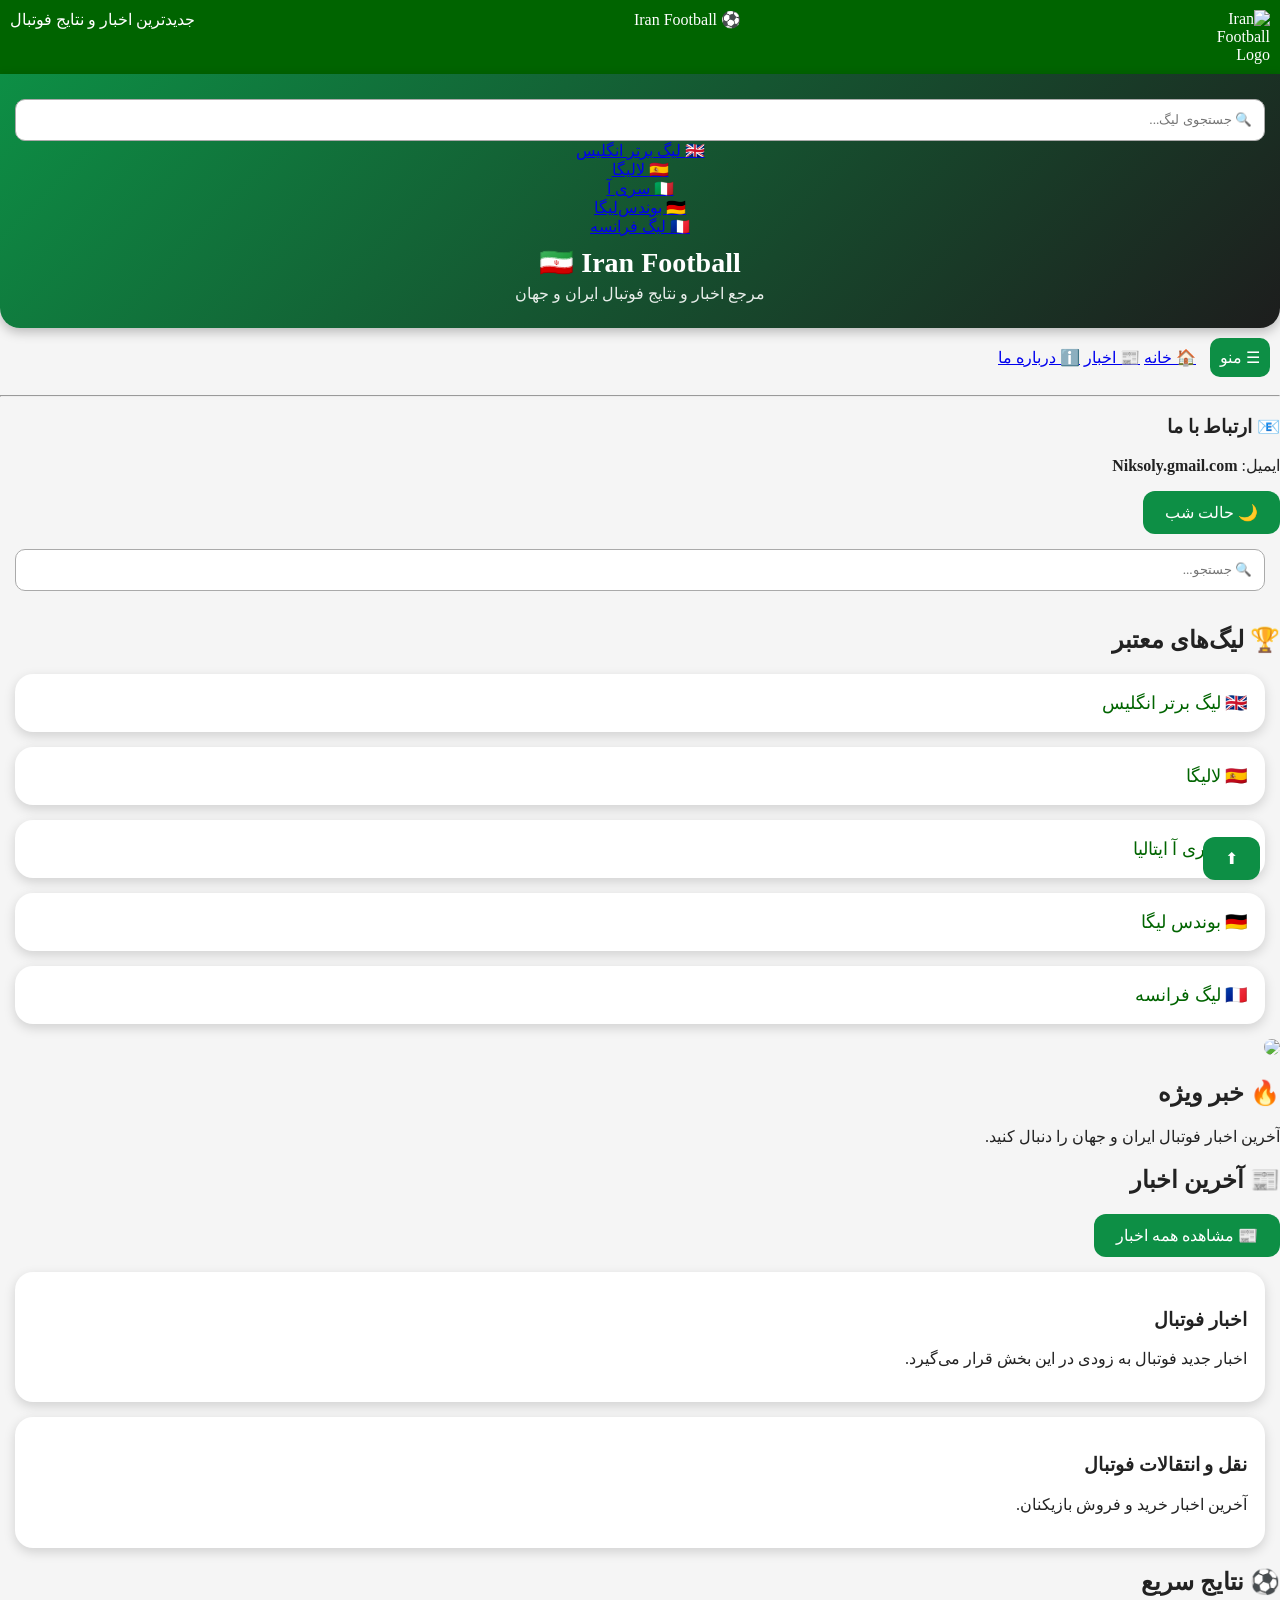
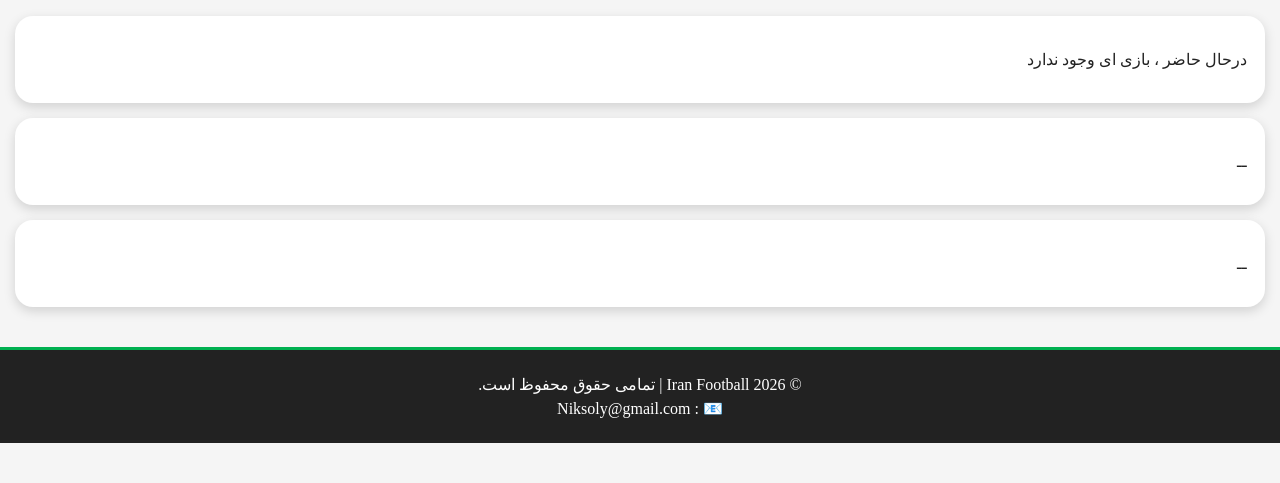
==== index.html @ ebc7180c "Add files via upload" ====
<!DOCTYPE html>
<html lang="fa" dir="rtl">

<head>

<meta charset="UTF-8">

<meta name="viewport" content="width=device-width, initial-scale=1.0">

<title>Iran Football</title>

<link rel="stylesheet" href="style.css">

</head>


<body>

<div class="top-bar">

<img src="logo.png" alt="Iran Football Logo" width="90">


<span>⚽ Iran Football</span>

<span>جدیدترین اخبار و نتایج فوتبال</span>

</div>


<header>
<input type="text" id="searchBox" placeholder="🔍 جستجوی لیگ...">
<div id="leagueList">
    <a href="league.html?id=4328" class="league-item">🇬🇧 لیگ برتر انگلیس</a><br>
    <a href="league.html?id=4335" class="league-item">🇪🇸 لالیگا</a><br>
    <a href="league.html?id=4332" class="league-item">🇮🇹 سری آ</a><br>
    <a href="league.html?id=4331" class="league-item">🇩🇪 بوندس‌لیگا</a><br>
    <a href="league.html?id=4334" class="league-item">🇫🇷 لیگ فرانسه</a>
</div>
<h1>🇮🇷 Iran Football</h1>

<p>مرجع اخبار و نتایج فوتبال ایران و جهان</p>

</header>


<button class="menu-btn" onclick="toggleMenu()">
☰ منو
</button>


<nav id="menu">

<a href="index.html">🏠 خانه</a>

<a href="news.html">📰 اخبار</a>



</nav>
<a href="index.html">🏠 خانه</a>

<a href="news.html">📰 اخبار</a>

<a href="about.html">ℹ️ درباره ما</a>

<hr>

<h3>📧 ارتباط با ما</h3>

<p>
ایمیل:
<b>Niksoly.gmail.com</b>
</p>

</nav>



<div class="theme-box">

<button onclick="toggleTheme()">
🌙 حالت شب
</button>

</div>


<div class="search-box">

<input 
type="text" 
id="searchInput" 
placeholder="🔍 جستجو..."
>

</div>



<h2>🏆 لیگ‌های معتبر</h2>


<div class="card">

<a href="league.html?id=4328">
🇬🇧 لیگ برتر انگلیس
</a>

</div>


<div class="card">

<a href="league.html?id=4335">
🇪🇸 لالیگا
</a>

</div>


<div class="card">

<a href="league.html?id=4332">
🇮🇹 سری آ ایتالیا
</a>

</div>


<div class="card">

<a href="league.html?id=4331">
🇩🇪 بوندس لیگا
</a>

</div>


<div class="card">

<a href="league.html?id=4334">
🇫🇷 لیگ فرانسه
</a>

</div>



<section class="hero">

<img src="https://images.unsplash.com/photo-1547347298-4074fc3086f0?w=1200">

<div>

<h2>🔥 خبر ویژه</h2>

<p>
آخرین اخبار فوتبال ایران و جهان را دنبال کنید.
</p>

</div>

</section>




<section>

<h2>📰 آخرین اخبار</h2>
<a href="news.html">

<button>📰 مشاهده همه اخبار</button>

</a>

<div class="card">

<h3>
اخبار فوتبال
</h3>

<p>
اخبار جدید فوتبال به زودی در این بخش قرار می‌گیرد.
</p>

</div>



<div class="card">

<h3>
نقل و انتقالات فوتبال
</h3>

<p>
آخرین اخبار خرید و فروش بازیکنان.
</p>

</div>


</section>





<section>

<h2>⚽ نتایج سریع</h2>


<div class="card">

<p>
درحال حاضر ، بازی ای وجود ندارد
</p>

</div>


<div class="card">

<p>
ــ
</p>

</div>


<div class="card">

<p>
ــ
</p>

</div>


</section>



<button id="topBtn" onclick="goTop()">
⬆
</button>



<script src="script.js"></script>

<footer class="footer">
  <p>© 2026 Iran Football | تمامی حقوق محفوظ است.</p>
  <p>📧 : Niksoly@gmail.com </p>
</footer>
</body>
<script>
let slides = document.querySelectorAll(".slide");
let current = 0;

setInterval(() => {
    slides[current].classList.remove("active");
    current = (current + 1) % slides.length;
    slides[current].classList.add("active");
}, 4000);
</script>
</html><section class="slider">
  <div class="slide active">
    <img src="https://picsum.photos/800/350?1" alt="">
    <div class="caption">
    ا
    </div>
  </div>

  <div class="slide">
    <img src="https://picsum.photos/800/350?2" alt="">
    <div class="caption">
      
    </div>
  </div>

  <div class="slide">
    <img src="https://picsum.photos/800/350?3" alt="">
    <div class="caption">
  
    </div>
  </div>
</section>
---- style.css ----
*{

box-sizing:border-box;

font-family:tahoma;

}


body{

margin:0;

background:#f5f5f5;

color:#222;

}


.top-bar{

background:#006400;

color:white;

padding:10px;

display:flex;

justify-content:space-between;

}



header{

background:#009900;

color:white;

text-align:center;

padding:20px;

}



.menu-btn{

margin:10px;

padding:10px;

border:none;

border-radius:10px;

cursor:pointer;

}



nav{

display:none;

flex-direction:column;

background:#111;

padding:10px;

}



nav a{

color:white;

text-decoration:none;

padding:10px;

}



.card{

background:white;

margin:15px;

padding:15px;

border-radius:15px;

box-shadow:0 2px 8px #aaa;

}



.card a{

text-decoration:none;

color:#006400;

font-size:18px;

}



.hero img{

width:100%;

border-radius:15px;

}



.search-box{

padding:15px;

}



input{

width:100%;

padding:12px;

border-radius:10px;

border:1px solid #aaa;

}



button{

background:#009900;

color:white;

border:none;

padding:10px 15px;

border-radius:10px;

cursor:pointer;

}



.matches-table{

width:90%;

margin:auto;

border-collapse:collapse;

background:white;

}



.matches-table td,
.matches-table th{

border:1px solid #ccc;

padding:10px;

text-align:center;

}




.dark{

background:#111;

color:white;

}



.dark .card,
.dark .matches-table{

background:#222;

color:white;

}



#topBtn{

position:fixed;

bottom:20px;

right:20px;

}.dark {
    background:#121212;
    color:white;
}

.dark .card {
    background:#222;
    color:white;
}

.dark header {
    background:#1b1b1b;
    color:white;
}

.dark button {
    background:#333;
    color:white;
}.slider{
    width:100%;
    max-width:900px;
    margin:20px auto;
    position:relative;
    overflow:hidden;
    border-radius:15px;
}

.slide{
    display:none;
}

.slide.active{
    display:block;
}

.slide img{
    width:100%;
    display:block;
}

.caption{
    position:absolute;
    bottom:0;
    width:100%;
    background:rgba(0,0,0,.6);
    color:white;
    padding:15px;
}.matches-table img{
    width:30px;
    height:30px;
    vertical-align:middle;
    margin-left:8px;
    border-radius:50%;
}.team-logo{
    width:32px;
    height:32px;
    object-fit:contain;
    vertical-align:middle;
    margin-left:8px;
}.footer{
    margin-top:40px;
    padding:20px;
    text-align:center;
    background:#222;
    color:white;
    border-top:3px solid #00b050;
}

.footer p{
    margin:5px 0;
}.card{
    background:#ffffff;
    border-radius:18px;
    padding:18px;
    margin:15px;
    box-shadow:0 4px 12px rgba(0,0,0,0.15);
    transition:0.3s;
}

.card:hover{
    transform:translateY(-4px);
    box-shadow:0 8px 18px rgba(0,0,0,0.25);
}button{
    background:#0d8f45;
    color:white;
    border:none;
    padding:12px 22px;
    border-radius:12px;
    font-size:16px;
    cursor:pointer;
    transition:.3s;
}

button:hover{
    background:#086b33;
    transform:scale(1.05);
}header{
    background:linear-gradient(135deg,#0d8f45,#1d1d1d);
    color:white;
    text-align:center;
    padding:25px 15px;
    border-radius:0 0 20px 20px;
    box-shadow:0 4px 12px rgba(0,0,0,.25);
}

header h1{
    margin:10px 0 5px;
    font-size:28px;
}

header p{
    margin:0;
    opacity:.9;
}

header img{
    width:90px;
    border-radius:50%;
    background:white;
    padding:8px;
    box-shadow:0 3px 10px rgba(0,0,0,.3);
}
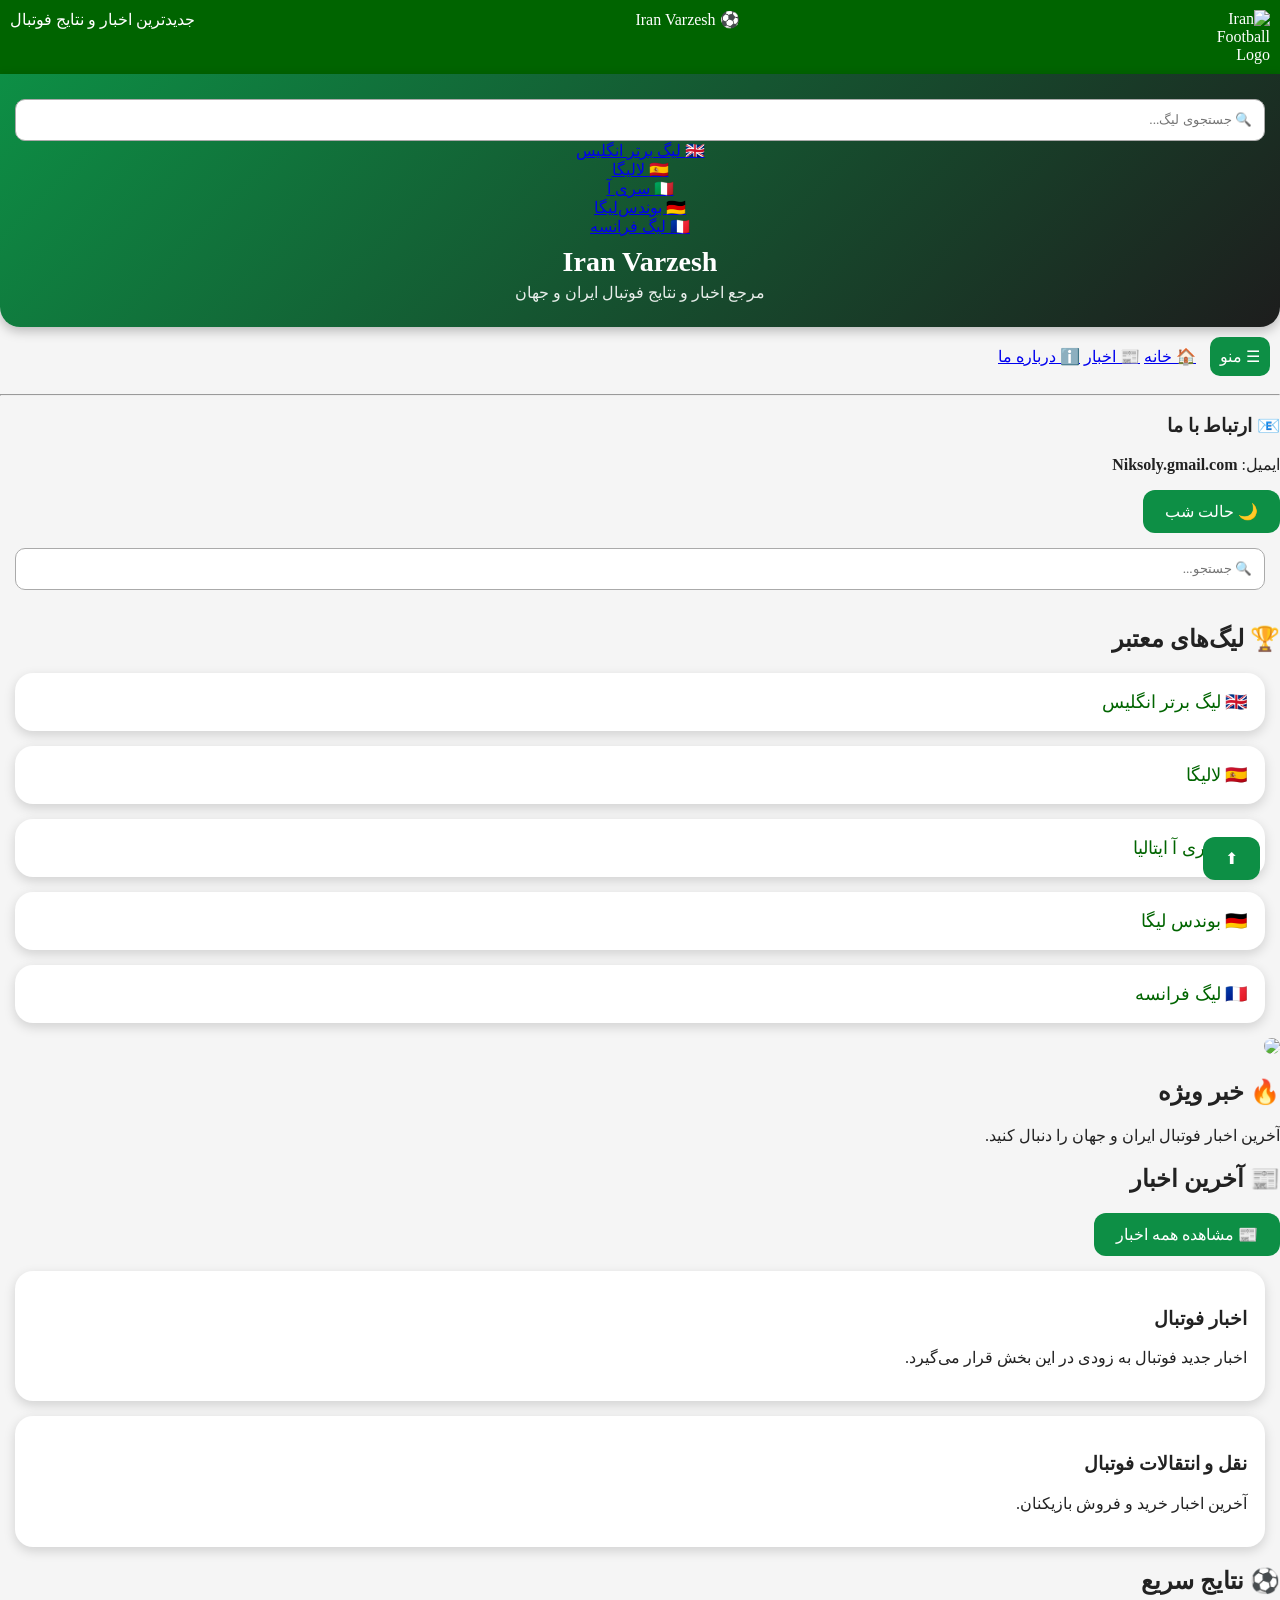
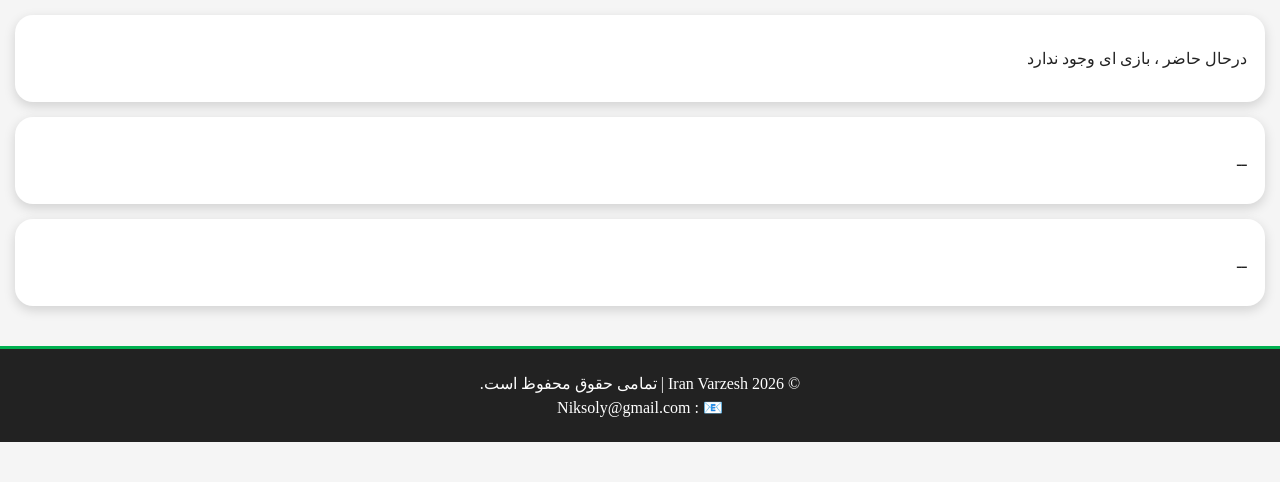
==== commit 63620a17: "Add files via upload" ====
--- a/index.html
+++ b/index.html
@@ -21,7 +21,7 @@
 <img src="logo.png" alt="Iran Football Logo" width="90">
 
 
-<span>⚽ Iran Football</span>
+<span>⚽ Iran Varzesh</span>
 
 <span>جدیدترین اخبار و نتایج فوتبال</span>
 
@@ -37,7 +37,7 @@
     <a href="league.html?id=4331" class="league-item">🇩🇪 بوندس‌لیگا</a><br>
     <a href="league.html?id=4334" class="league-item">🇫🇷 لیگ فرانسه</a>
 </div>
-<h1>🇮🇷 Iran Football</h1>
+<h1> Iran Varzesh </h1>
 
 <p>مرجع اخبار و نتایج فوتبال ایران و جهان</p>
 
@@ -253,7 +253,7 @@
 <script src="script.js"></script>
 
 <footer class="footer">
-  <p>© 2026 Iran Football | تمامی حقوق محفوظ است.</p>
+  <p>© 2026 Iran Varzesh | تمامی حقوق محفوظ است.</p>
   <p>📧 : Niksoly@gmail.com </p>
 </footer>
 </body>
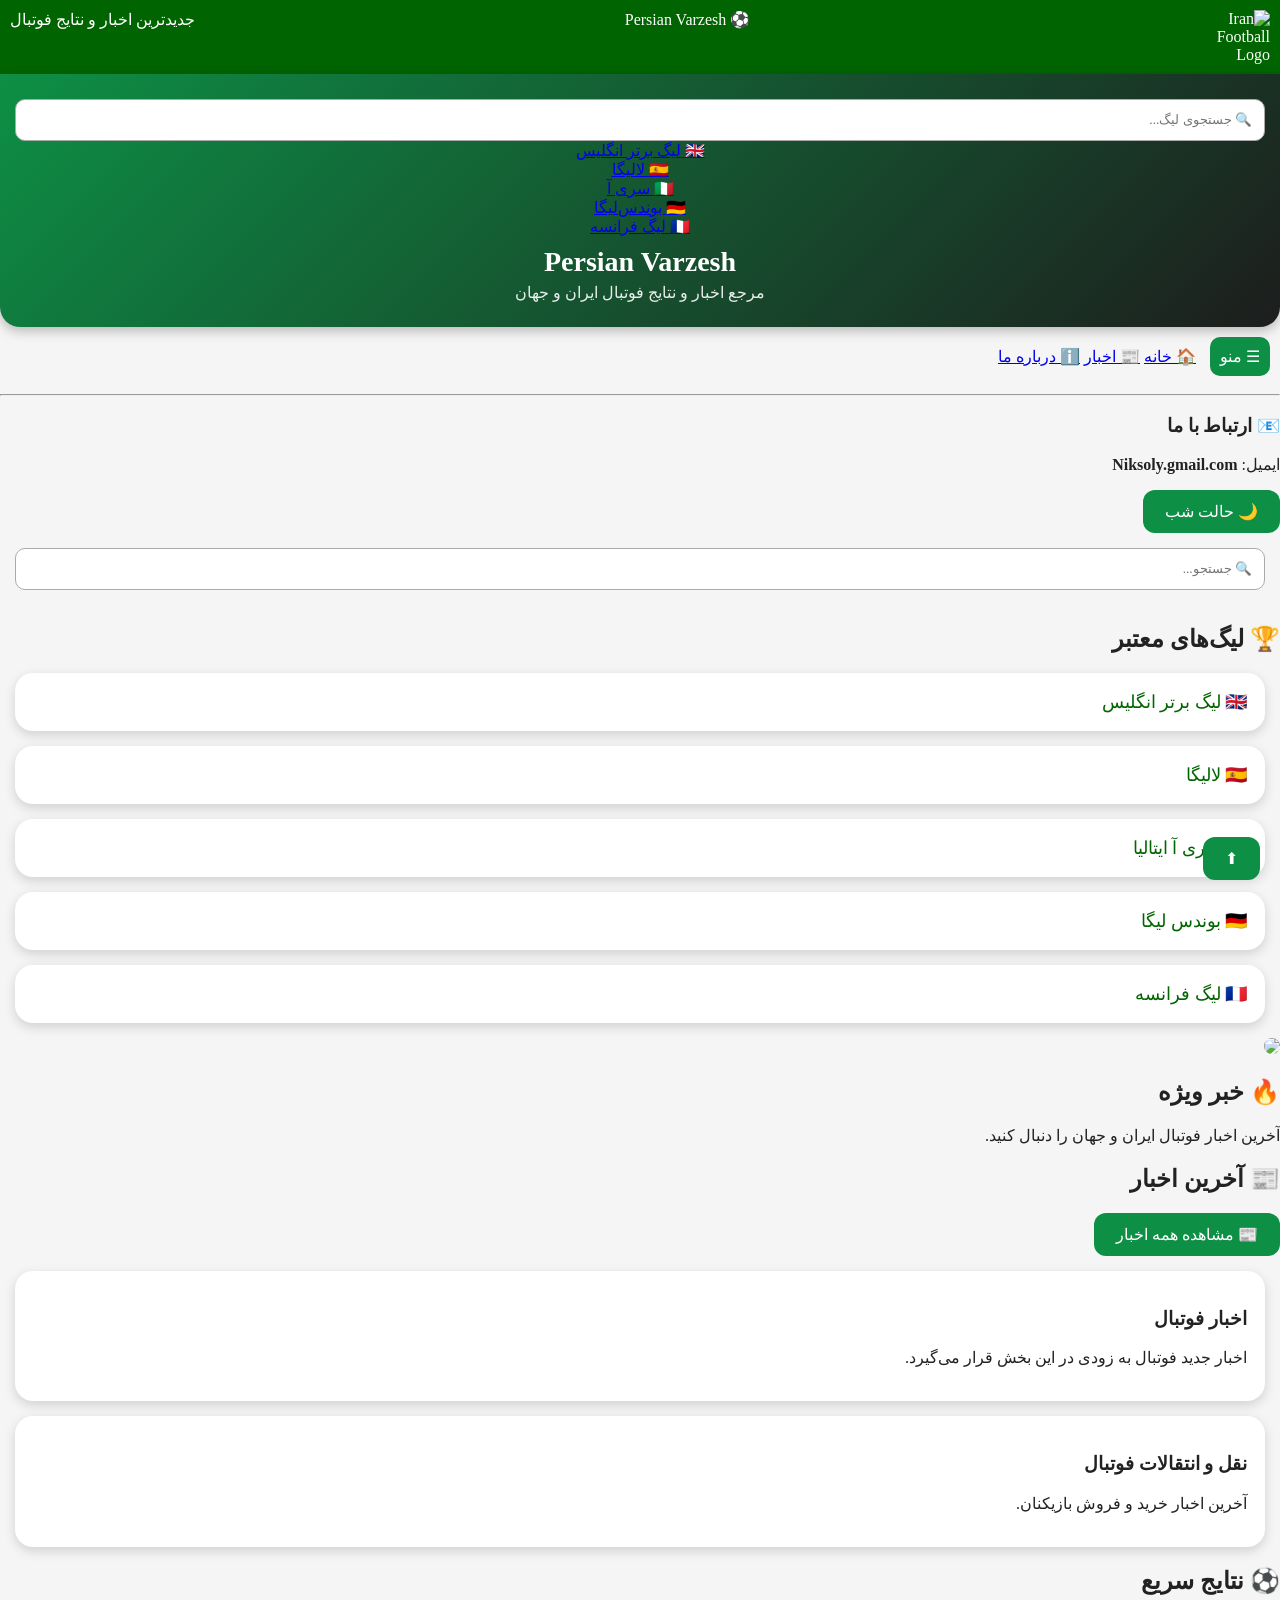
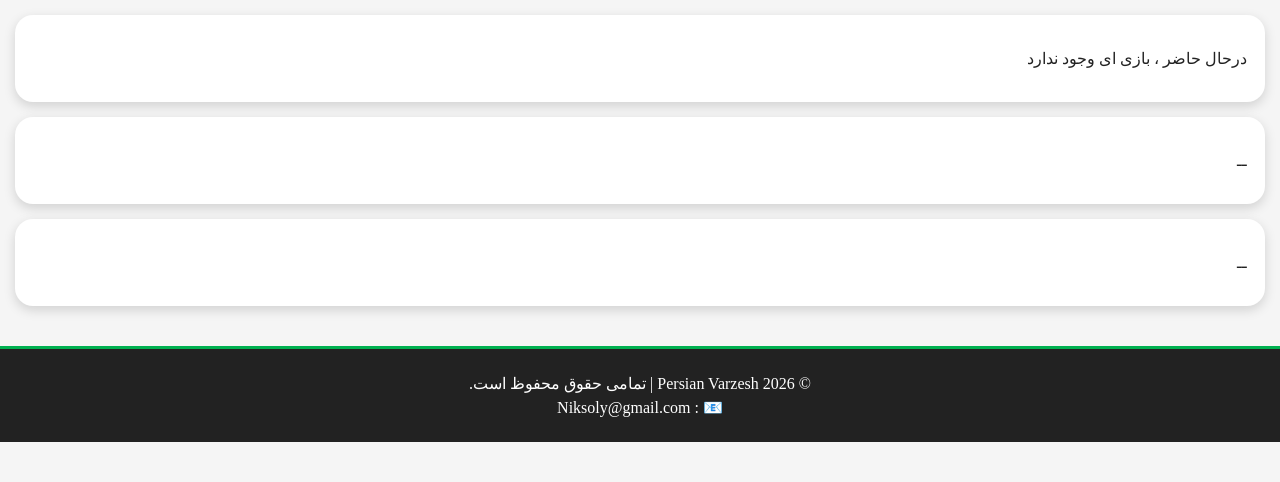
==== commit 768fc531: "Add files via upload" ====
--- a/index.html
+++ b/index.html
@@ -7,7 +7,7 @@
 
 <meta name="viewport" content="width=device-width, initial-scale=1.0">
 
-<title>Iran Football</title>
+<title>Persian Football</title>
 
 <link rel="stylesheet" href="style.css">
 
@@ -21,7 +21,7 @@
 <img src="logo.png" alt="Iran Football Logo" width="90">
 
 
-<span>⚽ Iran Varzesh</span>
+<span>⚽ Persian Varzesh</span>
 
 <span>جدیدترین اخبار و نتایج فوتبال</span>
 
@@ -37,7 +37,7 @@
     <a href="league.html?id=4331" class="league-item">🇩🇪 بوندس‌لیگا</a><br>
     <a href="league.html?id=4334" class="league-item">🇫🇷 لیگ فرانسه</a>
 </div>
-<h1> Iran Varzesh </h1>
+<h1> Persian Varzesh </h1>
 
 <p>مرجع اخبار و نتایج فوتبال ایران و جهان</p>
 
@@ -253,7 +253,7 @@
 <script src="script.js"></script>
 
 <footer class="footer">
-  <p>© 2026 Iran Varzesh | تمامی حقوق محفوظ است.</p>
+  <p>© 2026 Persian Varzesh | تمامی حقوق محفوظ است.</p>
   <p>📧 : Niksoly@gmail.com </p>
 </footer>
 </body>
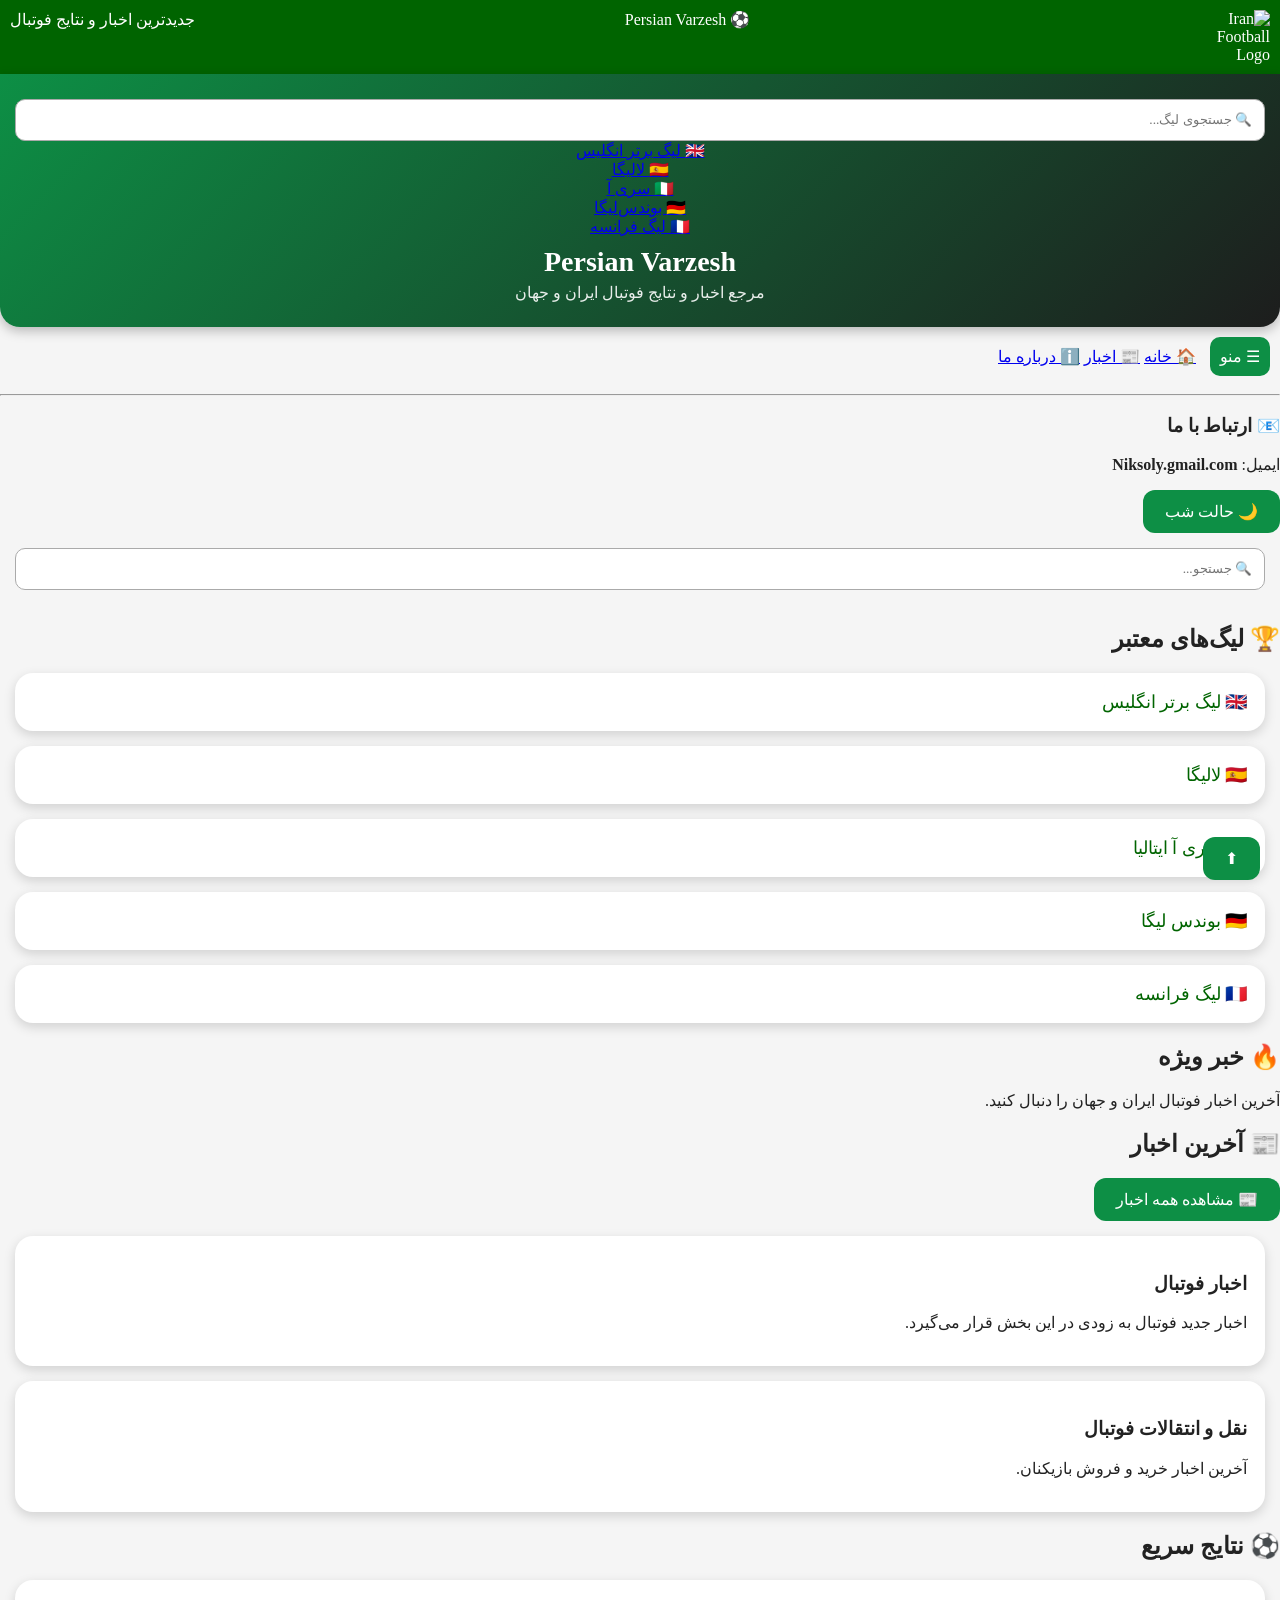
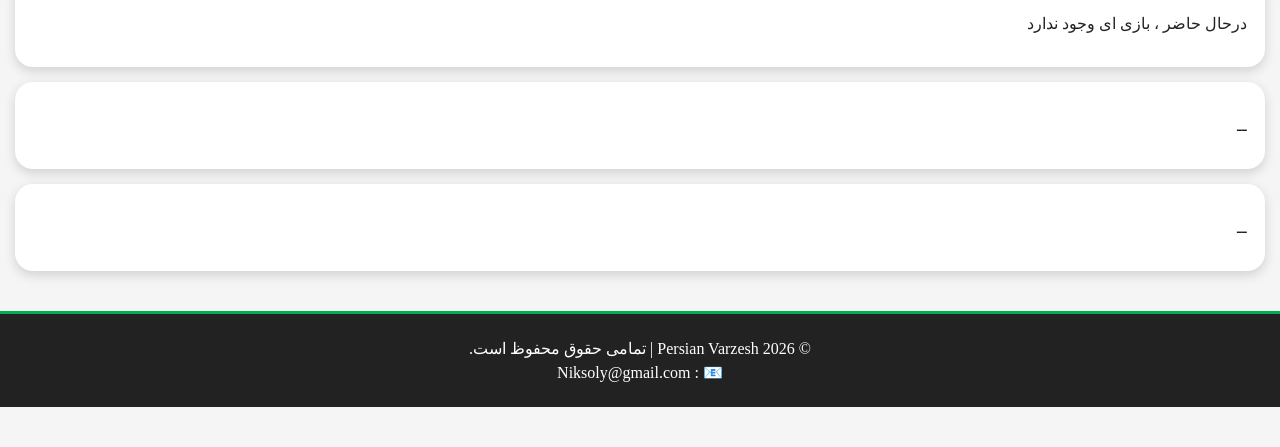
==== commit f07763d6: "Update index.html" ====
--- a/index.html
+++ b/index.html
@@ -145,11 +145,6 @@
 
 </div>
 
-
-
-<section class="hero">
-
-<img src="https://images.unsplash.com/photo-1547347298-4074fc3086f0?w=1200">
 
 <div>
 
@@ -288,4 +283,4 @@
   
     </div>
   </div>
-</section>+</section>
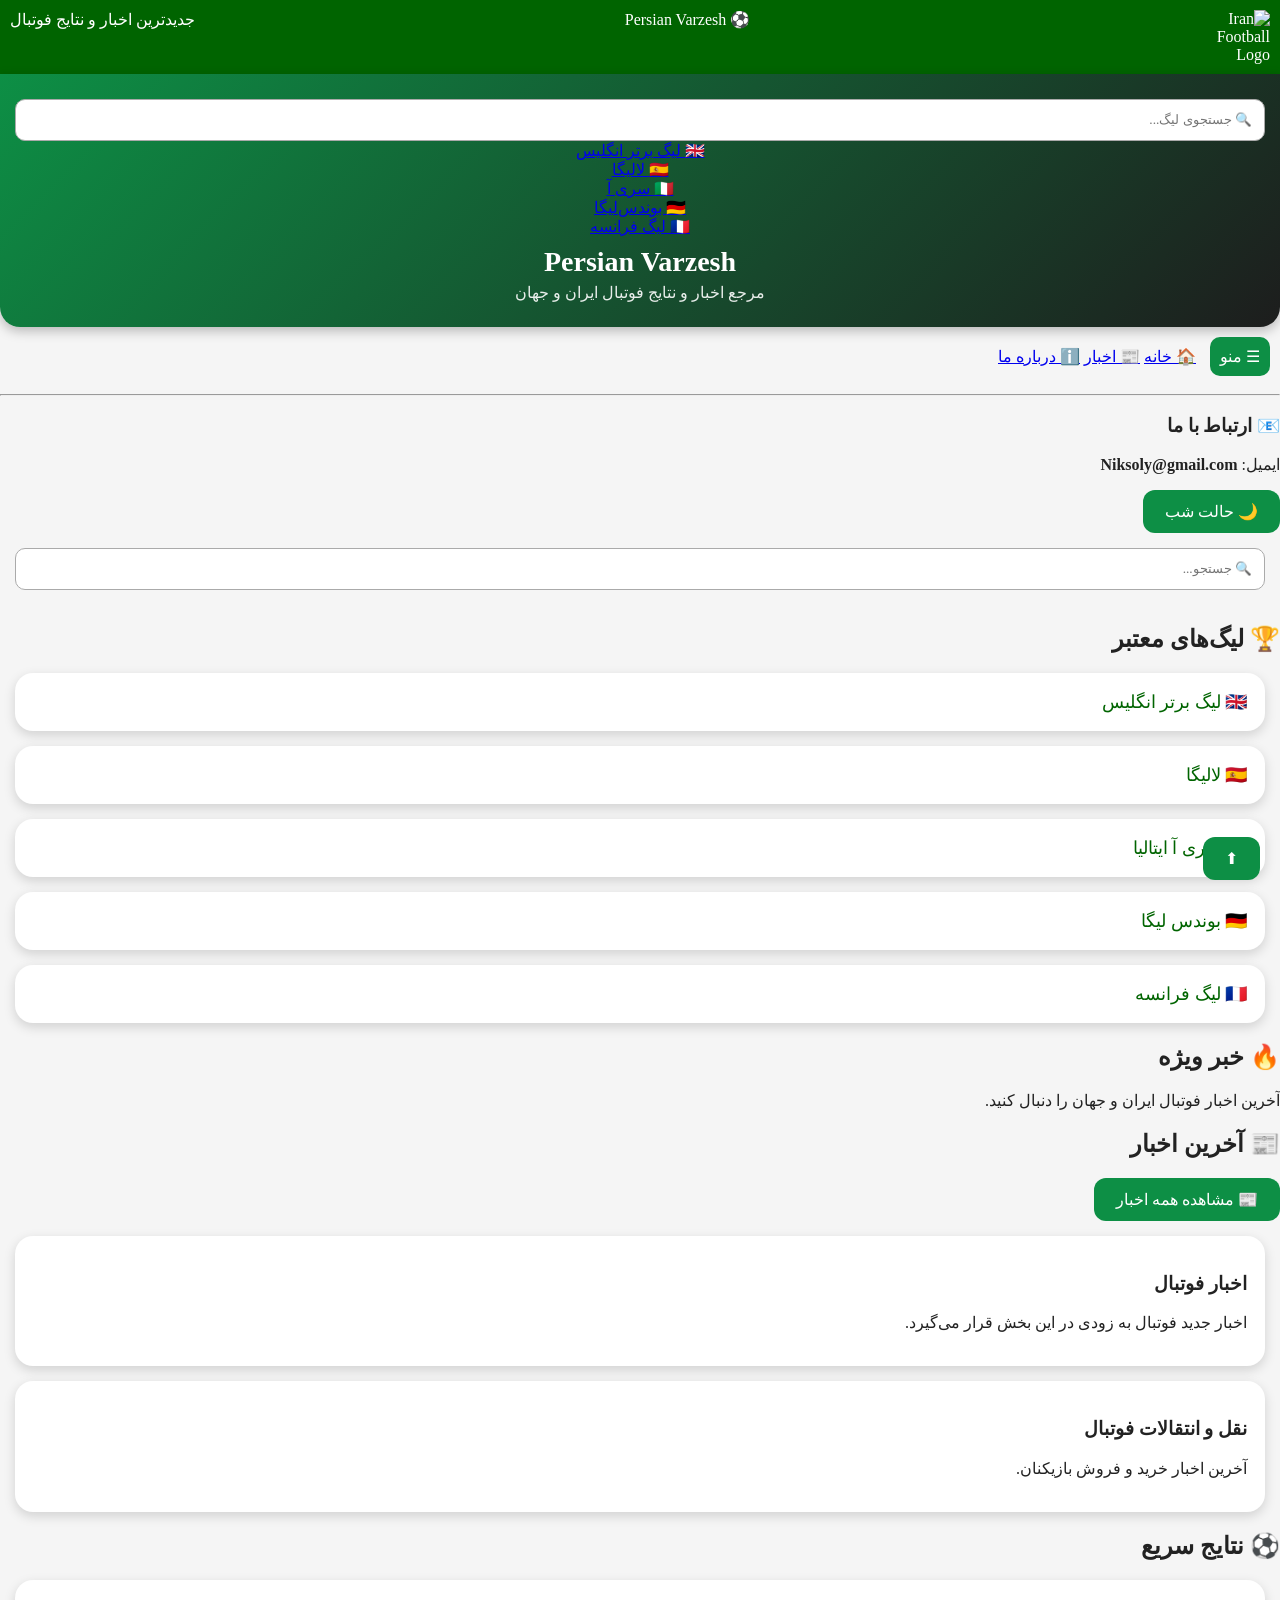
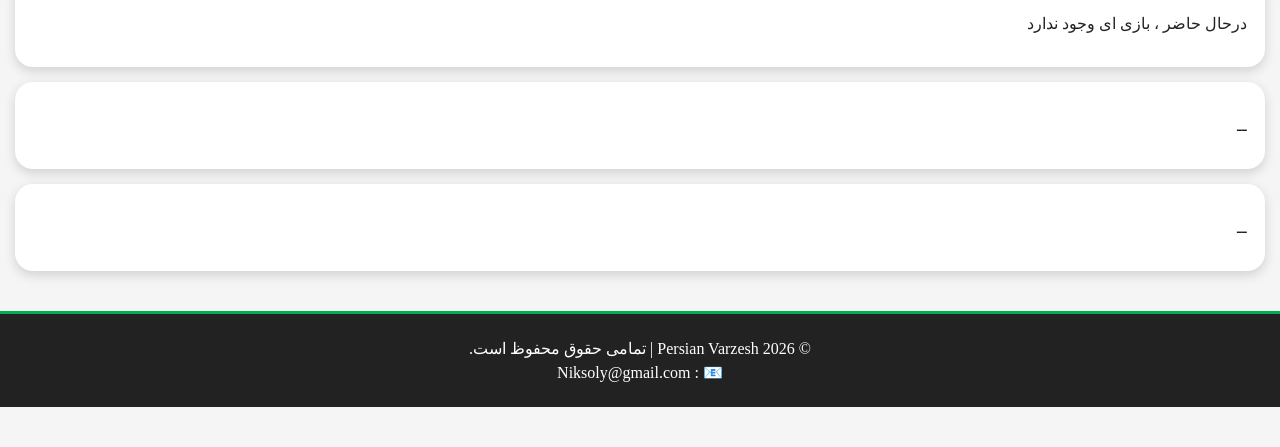
==== commit 4b73986f: "Update index.html" ====
--- a/index.html
+++ b/index.html
@@ -70,7 +70,7 @@
 
 <p>
 ایمیل:
-<b>Niksoly.gmail.com</b>
+<b>Niksoly@gmail.com</b>
 </p>
 
 </nav>
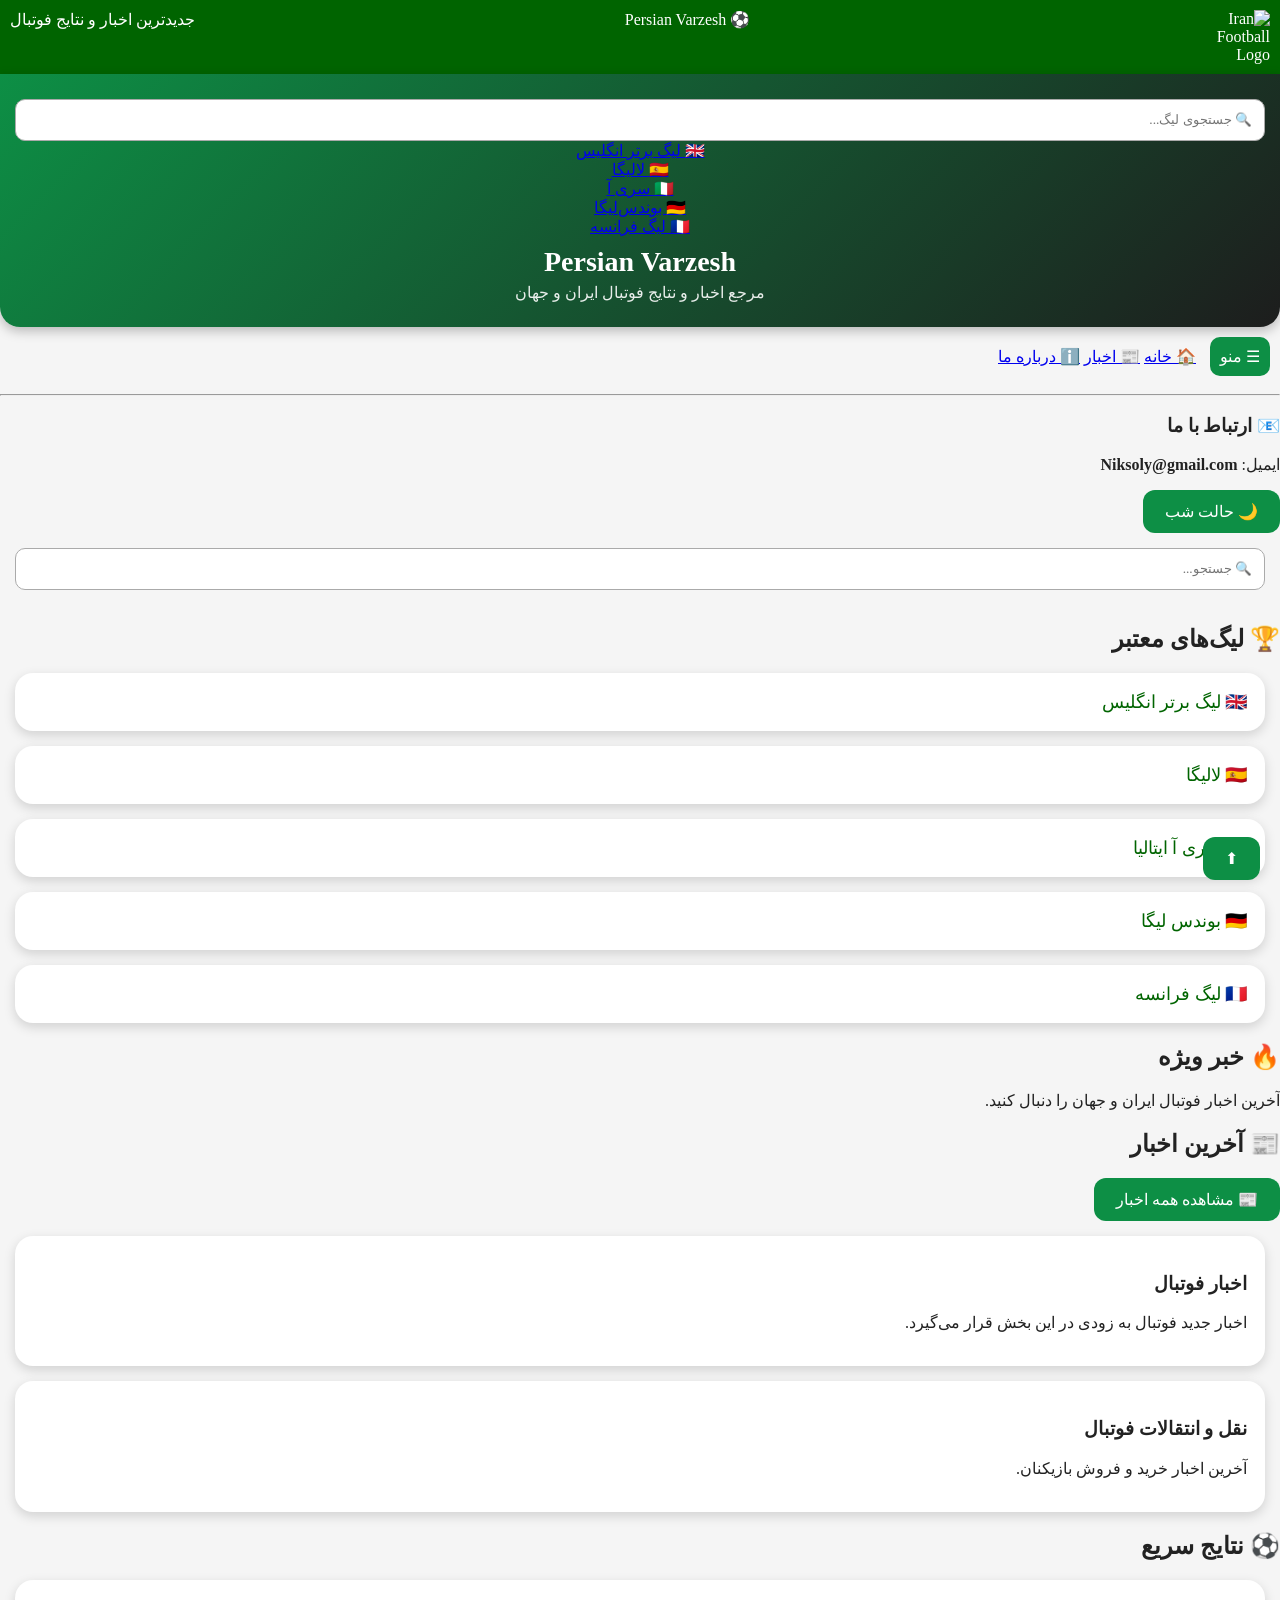
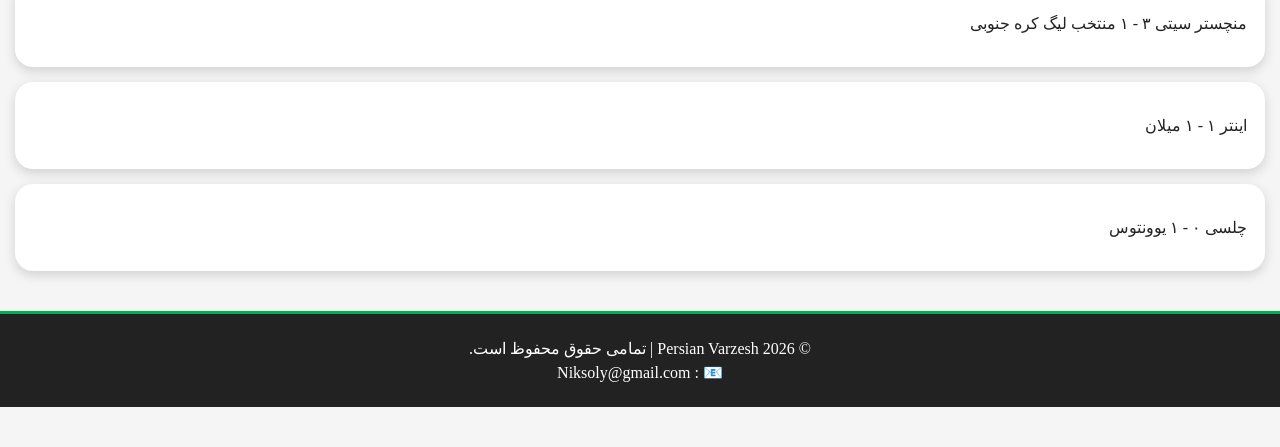
==== commit 3523859d: "Update index.html" ====
--- a/index.html
+++ b/index.html
@@ -211,25 +211,25 @@
 <div class="card">
 
 <p>
-درحال حاضر ، بازی ای وجود ندارد
-</p>
-
-</div>
-
-
-<div class="card">
-
-<p>
-ــ
-</p>
-
-</div>
-
-
-<div class="card">
-
-<p>
-ــ
+منچستر سیتی ۳ - ۱ منتخب لیگ کره جنوبی 
+</p>
+
+</div>
+
+
+<div class="card">
+
+<p>
+اینتر ۱ - ۱ میلان
+</p>
+
+</div>
+
+
+<div class="card">
+
+<p>
+چلسی ۰ - ۱ یوونتوس
 </p>
 
 </div>
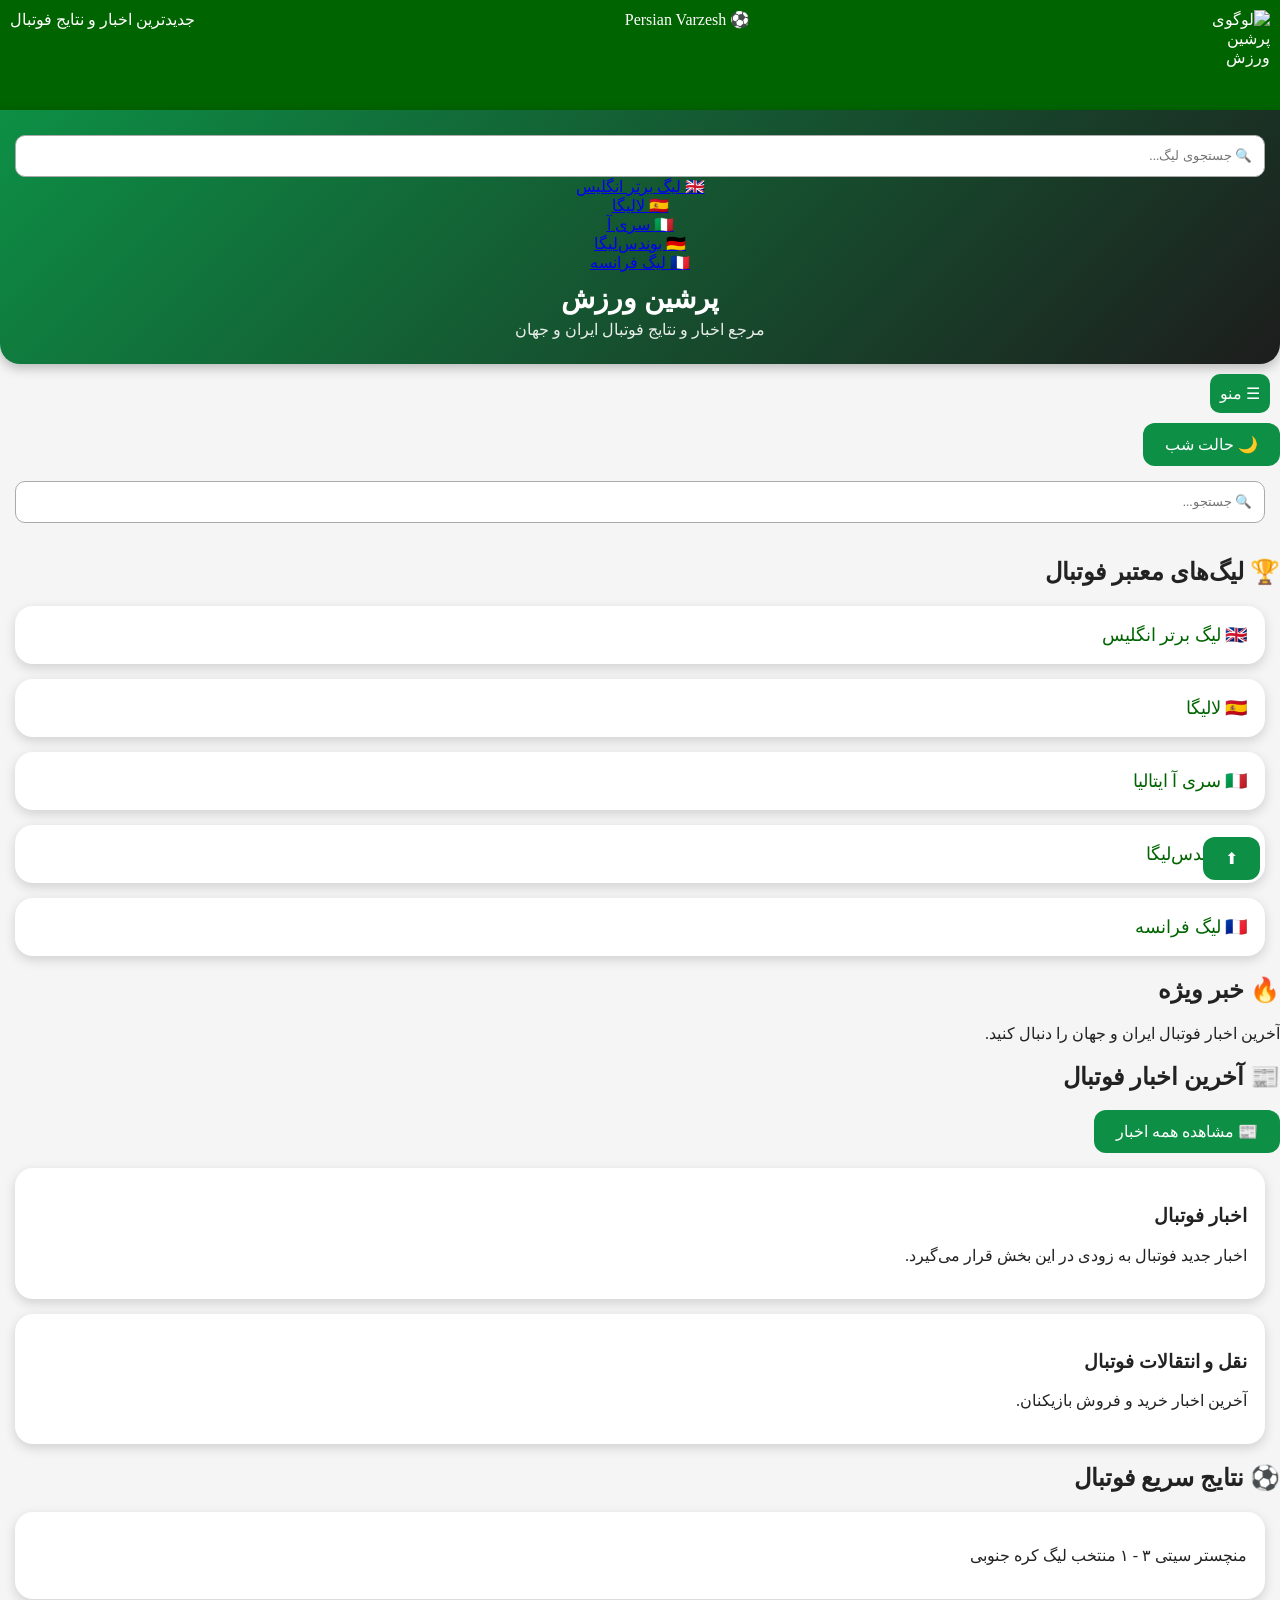
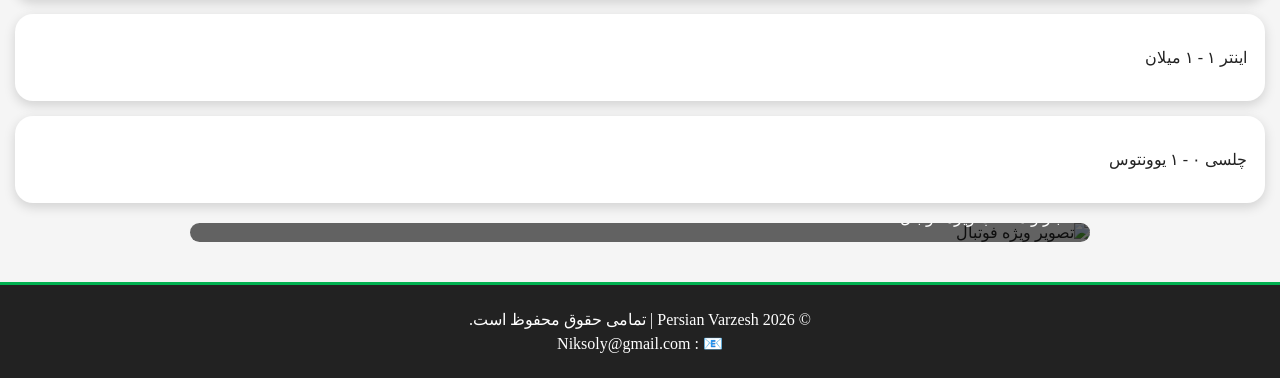
==== commit 42148ae4: "Update index.html" ====
--- a/index.html
+++ b/index.html
@@ -3,284 +3,463 @@
 
 <head>
 
-<meta charset="UTF-8">
-
-<meta name="viewport" content="width=device-width, initial-scale=1.0">
-
-<title>Persian Football</title>
-
-<link rel="stylesheet" href="style.css">
+    <meta charset="UTF-8">
+
+    <meta name="viewport" content="width=device-width, initial-scale=1.0">
+
+    <!-- SEO -->
+    <title>پرشین ورزش | اخبار و نتایج فوتبال ایران و جهان</title>
+
+    <meta
+        name="description"
+        content="پرشین ورزش؛ مرجع اخبار، نتایج و اطلاعات فوتبال ایران و جهان. آخرین اخبار فوتبال، لیگ‌های معتبر اروپا و نتایج مسابقات را دنبال کنید."
+    >
+
+    <meta
+        name="robots"
+        content="index, follow, max-image-preview:large"
+    >
+
+    <meta name="author" content="Persian Varzesh">
+
+    <link
+        rel="canonical"
+        href="https://nikanstudio.github.io/Iranvarzesh/"
+    >
+
+    <!-- Open Graph -->
+    <meta property="og:type" content="website">
+
+    <meta
+        property="og:title"
+        content="پرشین ورزش | اخبار و نتایج فوتبال ایران و جهان"
+    >
+
+    <meta
+        property="og:description"
+        content="آخرین اخبار، نتایج و اطلاعات فوتبال ایران و جهان در پرشین ورزش."
+    >
+
+    <meta
+        property="og:url"
+        content="https://nikanstudio.github.io/Iranvarzesh/"
+    >
+
+    <meta
+        property="og:site_name"
+        content="پرشین ورزش"
+    >
+
+    <meta
+        property="og:locale"
+        content="fa_IR"
+    >
+
+    <meta
+        property="og:image"
+        content="https://nikanstudio.github.io/Iranvarzesh/logo.png"
+    >
+
+    <!-- Twitter -->
+    <meta name="twitter:card" content="summary_large_image">
+
+    <meta
+        name="twitter:title"
+        content="پرشین ورزش | اخبار و نتایج فوتبال"
+    >
+
+    <meta
+        name="twitter:description"
+        content="اخبار و نتایج فوتبال ایران و جهان در پرشین ورزش."
+    >
+
+    <meta
+        name="twitter:image"
+        content="https://nikanstudio.github.io/Iranvarzesh/logo.png"
+    >
+
+    <!-- Theme -->
+    <meta name="theme-color" content="#0d8f45">
+
+    <!-- CSS -->
+    <link rel="stylesheet" href="style.css">
 
 </head>
 
 
 <body>
 
-<div class="top-bar">
-
-<img src="logo.png" alt="Iran Football Logo" width="90">
-
-
-<span>⚽ Persian Varzesh</span>
-
-<span>جدیدترین اخبار و نتایج فوتبال</span>
-
-</div>
-
-
-<header>
-<input type="text" id="searchBox" placeholder="🔍 جستجوی لیگ...">
-<div id="leagueList">
-    <a href="league.html?id=4328" class="league-item">🇬🇧 لیگ برتر انگلیس</a><br>
-    <a href="league.html?id=4335" class="league-item">🇪🇸 لالیگا</a><br>
-    <a href="league.html?id=4332" class="league-item">🇮🇹 سری آ</a><br>
-    <a href="league.html?id=4331" class="league-item">🇩🇪 بوندس‌لیگا</a><br>
-    <a href="league.html?id=4334" class="league-item">🇫🇷 لیگ فرانسه</a>
-</div>
-<h1> Persian Varzesh </h1>
-
-<p>مرجع اخبار و نتایج فوتبال ایران و جهان</p>
-
-</header>
-
-
-<button class="menu-btn" onclick="toggleMenu()">
-☰ منو
-</button>
-
-
-<nav id="menu">
-
-<a href="index.html">🏠 خانه</a>
-
-<a href="news.html">📰 اخبار</a>
-
-
-
-</nav>
-<a href="index.html">🏠 خانه</a>
-
-<a href="news.html">📰 اخبار</a>
-
-<a href="about.html">ℹ️ درباره ما</a>
-
-<hr>
-
-<h3>📧 ارتباط با ما</h3>
-
-<p>
-ایمیل:
-<b>Niksoly@gmail.com</b>
-</p>
-
-</nav>
-
-
-
-<div class="theme-box">
-
-<button onclick="toggleTheme()">
-🌙 حالت شب
-</button>
-
-</div>
-
-
-<div class="search-box">
-
-<input 
-type="text" 
-id="searchInput" 
-placeholder="🔍 جستجو..."
->
-
-</div>
-
-
-
-<h2>🏆 لیگ‌های معتبر</h2>
-
-
-<div class="card">
-
-<a href="league.html?id=4328">
-🇬🇧 لیگ برتر انگلیس
-</a>
-
-</div>
-
-
-<div class="card">
-
-<a href="league.html?id=4335">
-🇪🇸 لالیگا
-</a>
-
-</div>
-
-
-<div class="card">
-
-<a href="league.html?id=4332">
-🇮🇹 سری آ ایتالیا
-</a>
-
-</div>
-
-
-<div class="card">
-
-<a href="league.html?id=4331">
-🇩🇪 بوندس لیگا
-</a>
-
-</div>
-
-
-<div class="card">
-
-<a href="league.html?id=4334">
-🇫🇷 لیگ فرانسه
-</a>
-
-</div>
-
-
-<div>
-
-<h2>🔥 خبر ویژه</h2>
-
-<p>
-آخرین اخبار فوتبال ایران و جهان را دنبال کنید.
-</p>
-
-</div>
-
-</section>
-
-
-
-
-<section>
-
-<h2>📰 آخرین اخبار</h2>
-<a href="news.html">
-
-<button>📰 مشاهده همه اخبار</button>
-
-</a>
-
-<div class="card">
-
-<h3>
-اخبار فوتبال
-</h3>
-
-<p>
-اخبار جدید فوتبال به زودی در این بخش قرار می‌گیرد.
-</p>
-
-</div>
-
-
-
-<div class="card">
-
-<h3>
-نقل و انتقالات فوتبال
-</h3>
-
-<p>
-آخرین اخبار خرید و فروش بازیکنان.
-</p>
-
-</div>
-
-
-</section>
-
-
-
-
-
-<section>
-
-<h2>⚽ نتایج سریع</h2>
-
-
-<div class="card">
-
-<p>
-منچستر سیتی ۳ - ۱ منتخب لیگ کره جنوبی 
-</p>
-
-</div>
-
-
-<div class="card">
-
-<p>
-اینتر ۱ - ۱ میلان
-</p>
-
-</div>
-
-
-<div class="card">
-
-<p>
-چلسی ۰ - ۱ یوونتوس
-</p>
-
-</div>
-
-
-</section>
-
-
-
-<button id="topBtn" onclick="goTop()">
-⬆
-</button>
-
-
-
-<script src="script.js"></script>
-
-<footer class="footer">
-  <p>© 2026 Persian Varzesh | تمامی حقوق محفوظ است.</p>
-  <p>📧 : Niksoly@gmail.com </p>
-</footer>
+    <div class="top-bar">
+
+        <img
+            src="logo.png"
+            alt="لوگوی پرشین ورزش"
+            width="90"
+            height="90"
+        >
+
+        <span>⚽ Persian Varzesh</span>
+
+        <span>
+            جدیدترین اخبار و نتایج فوتبال
+        </span>
+
+    </div>
+
+
+    <header>
+
+        <input
+            type="text"
+            id="searchBox"
+            placeholder="🔍 جستجوی لیگ..."
+            aria-label="جستجوی لیگ"
+        >
+
+        <div id="leagueList">
+
+            <a href="league.html?id=4328" class="league-item">
+                🇬🇧 لیگ برتر انگلیس
+            </a>
+
+            <br>
+
+            <a href="league.html?id=4335" class="league-item">
+                🇪🇸 لالیگا
+            </a>
+
+            <br>
+
+            <a href="league.html?id=4332" class="league-item">
+                🇮🇹 سری آ
+            </a>
+
+            <br>
+
+            <a href="league.html?id=4331" class="league-item">
+                🇩🇪 بوندس‌لیگا
+            </a>
+
+            <br>
+
+            <a href="league.html?id=4334" class="league-item">
+                🇫🇷 لیگ فرانسه
+            </a>
+
+        </div>
+
+
+        <h1>پرشین ورزش</h1>
+
+        <p>
+            مرجع اخبار و نتایج فوتبال ایران و جهان
+        </p>
+
+    </header>
+
+
+    <button
+        class="menu-btn"
+        onclick="toggleMenu()"
+        aria-label="باز کردن منوی سایت"
+    >
+        ☰ منو
+    </button>
+
+
+    <nav id="menu" aria-label="منوی اصلی">
+
+        <a href="index.html">🏠 خانه</a>
+
+        <a href="news.html">📰 اخبار</a>
+
+        <a href="about.html">ℹ️ درباره ما</a>
+
+        <hr>
+
+        <h3>📧 ارتباط با ما</h3>
+
+        <p>
+            ایمیل:
+            <b>Niksoly@gmail.com</b>
+        </p>
+
+    </nav>
+
+
+    <main>
+
+
+        <div class="theme-box">
+
+            <button onclick="toggleTheme()">
+                🌙 حالت شب
+            </button>
+
+        </div>
+
+
+        <div class="search-box">
+
+            <input
+                type="text"
+                id="searchInput"
+                placeholder="🔍 جستجو..."
+                aria-label="جستجو در سایت"
+            >
+
+        </div>
+
+
+        <section aria-labelledby="leagues-title">
+
+            <h2 id="leagues-title">
+                🏆 لیگ‌های معتبر فوتبال
+            </h2>
+
+
+            <div class="card">
+
+                <a href="league.html?id=4328">
+                    🇬🇧 لیگ برتر انگلیس
+                </a>
+
+            </div>
+
+
+            <div class="card">
+
+                <a href="league.html?id=4335">
+                    🇪🇸 لالیگا
+                </a>
+
+            </div>
+
+
+            <div class="card">
+
+                <a href="league.html?id=4332">
+                    🇮🇹 سری آ ایتالیا
+                </a>
+
+            </div>
+
+
+            <div class="card">
+
+                <a href="league.html?id=4331">
+                    🇩🇪 بوندس‌لیگا
+                </a>
+
+            </div>
+
+
+            <div class="card">
+
+                <a href="league.html?id=4334">
+                    🇫🇷 لیگ فرانسه
+                </a>
+
+            </div>
+
+        </section>
+
+
+        <section aria-labelledby="featured-title">
+
+            <h2 id="featured-title">
+                🔥 خبر ویژه
+            </h2>
+
+            <p>
+                آخرین اخبار فوتبال ایران و جهان را دنبال کنید.
+            </p>
+
+        </section>
+
+
+        <section aria-labelledby="news-title">
+
+            <h2 id="news-title">
+                📰 آخرین اخبار فوتبال
+            </h2>
+
+            <a href="news.html">
+                <button>
+                    📰 مشاهده همه اخبار
+                </button>
+            </a>
+
+
+            <div class="card">
+
+                <h3>
+                    اخبار فوتبال
+                </h3>
+
+                <p>
+                    اخبار جدید فوتبال به زودی در این بخش قرار می‌گیرد.
+                </p>
+
+            </div>
+
+
+            <div class="card">
+
+                <h3>
+                    نقل و انتقالات فوتبال
+                </h3>
+
+                <p>
+                    آخرین اخبار خرید و فروش بازیکنان.
+                </p>
+
+            </div>
+
+        </section>
+
+
+        <section aria-labelledby="results-title">
+
+            <h2 id="results-title">
+                ⚽ نتایج سریع فوتبال
+            </h2>
+
+
+            <div class="card">
+
+                <p>
+                    منچستر سیتی ۳ - ۱ منتخب لیگ کره جنوبی
+                </p>
+
+            </div>
+
+
+            <div class="card">
+
+                <p>
+                    اینتر ۱ - ۱ میلان
+                </p>
+
+            </div>
+
+
+            <div class="card">
+
+                <p>
+                    چلسی ۰ - ۱ یوونتوس
+                </p>
+
+            </div>
+
+        </section>
+
+
+        <!-- Slider -->
+
+        <section
+            class="slider"
+            aria-label="تصاویر و مطالب ویژه فوتبال"
+        >
+
+            <div class="slide active">
+
+                <img
+                    src="https://picsum.photos/800/350?1"
+                    alt="تصویر ویژه فوتبال"
+                    loading="lazy"
+                >
+
+                <div class="caption">
+                    اخبار و مطالب ویژه فوتبال
+                </div>
+
+            </div>
+
+
+            <div class="slide">
+
+                <img
+                    src="https://picsum.photos/800/350?2"
+                    alt="تصویر فوتبال"
+                    loading="lazy"
+                >
+
+                <div class="caption">
+                    آخرین رویدادهای فوتبال
+                </div>
+
+            </div>
+
+
+            <div class="slide">
+
+                <img
+                    src="https://picsum.photos/800/350?3"
+                    alt="تصویر مسابقات فوتبال"
+                    loading="lazy"
+                >
+
+                <div class="caption">
+                    نتایج و مسابقات فوتبال
+                </div>
+
+            </div>
+
+        </section>
+
+
+    </main>
+
+
+    <button
+        id="topBtn"
+        onclick="goTop()"
+        aria-label="بازگشت به بالای صفحه"
+    >
+        ⬆
+    </button>
+
+
+    <footer class="footer">
+
+        <p>
+            © 2026 Persian Varzesh | تمامی حقوق محفوظ است.
+        </p>
+
+        <p>
+            📧 : Niksoly@gmail.com
+        </p>
+
+    </footer>
+
+
+    <script src="script.js"></script>
+
+
+    <script>
+
+        const slides = document.querySelectorAll(".slide");
+
+        let current = 0;
+
+        if (slides.length > 1) {
+
+            setInterval(() => {
+
+                slides[current].classList.remove("active");
+
+                current = (current + 1) % slides.length;
+
+                slides[current].classList.add("active");
+
+            }, 4000);
+
+        }
+
+    </script>
+
+
 </body>
-<script>
-let slides = document.querySelectorAll(".slide");
-let current = 0;
-
-setInterval(() => {
-    slides[current].classList.remove("active");
-    current = (current + 1) % slides.length;
-    slides[current].classList.add("active");
-}, 4000);
-</script>
-</html><section class="slider">
-  <div class="slide active">
-    <img src="https://picsum.photos/800/350?1" alt="">
-    <div class="caption">
-    ا
-    </div>
-  </div>
-
-  <div class="slide">
-    <img src="https://picsum.photos/800/350?2" alt="">
-    <div class="caption">
-      
-    </div>
-  </div>
-
-  <div class="slide">
-    <img src="https://picsum.photos/800/350?3" alt="">
-    <div class="caption">
-  
-    </div>
-  </div>
-</section>
+
+</html>
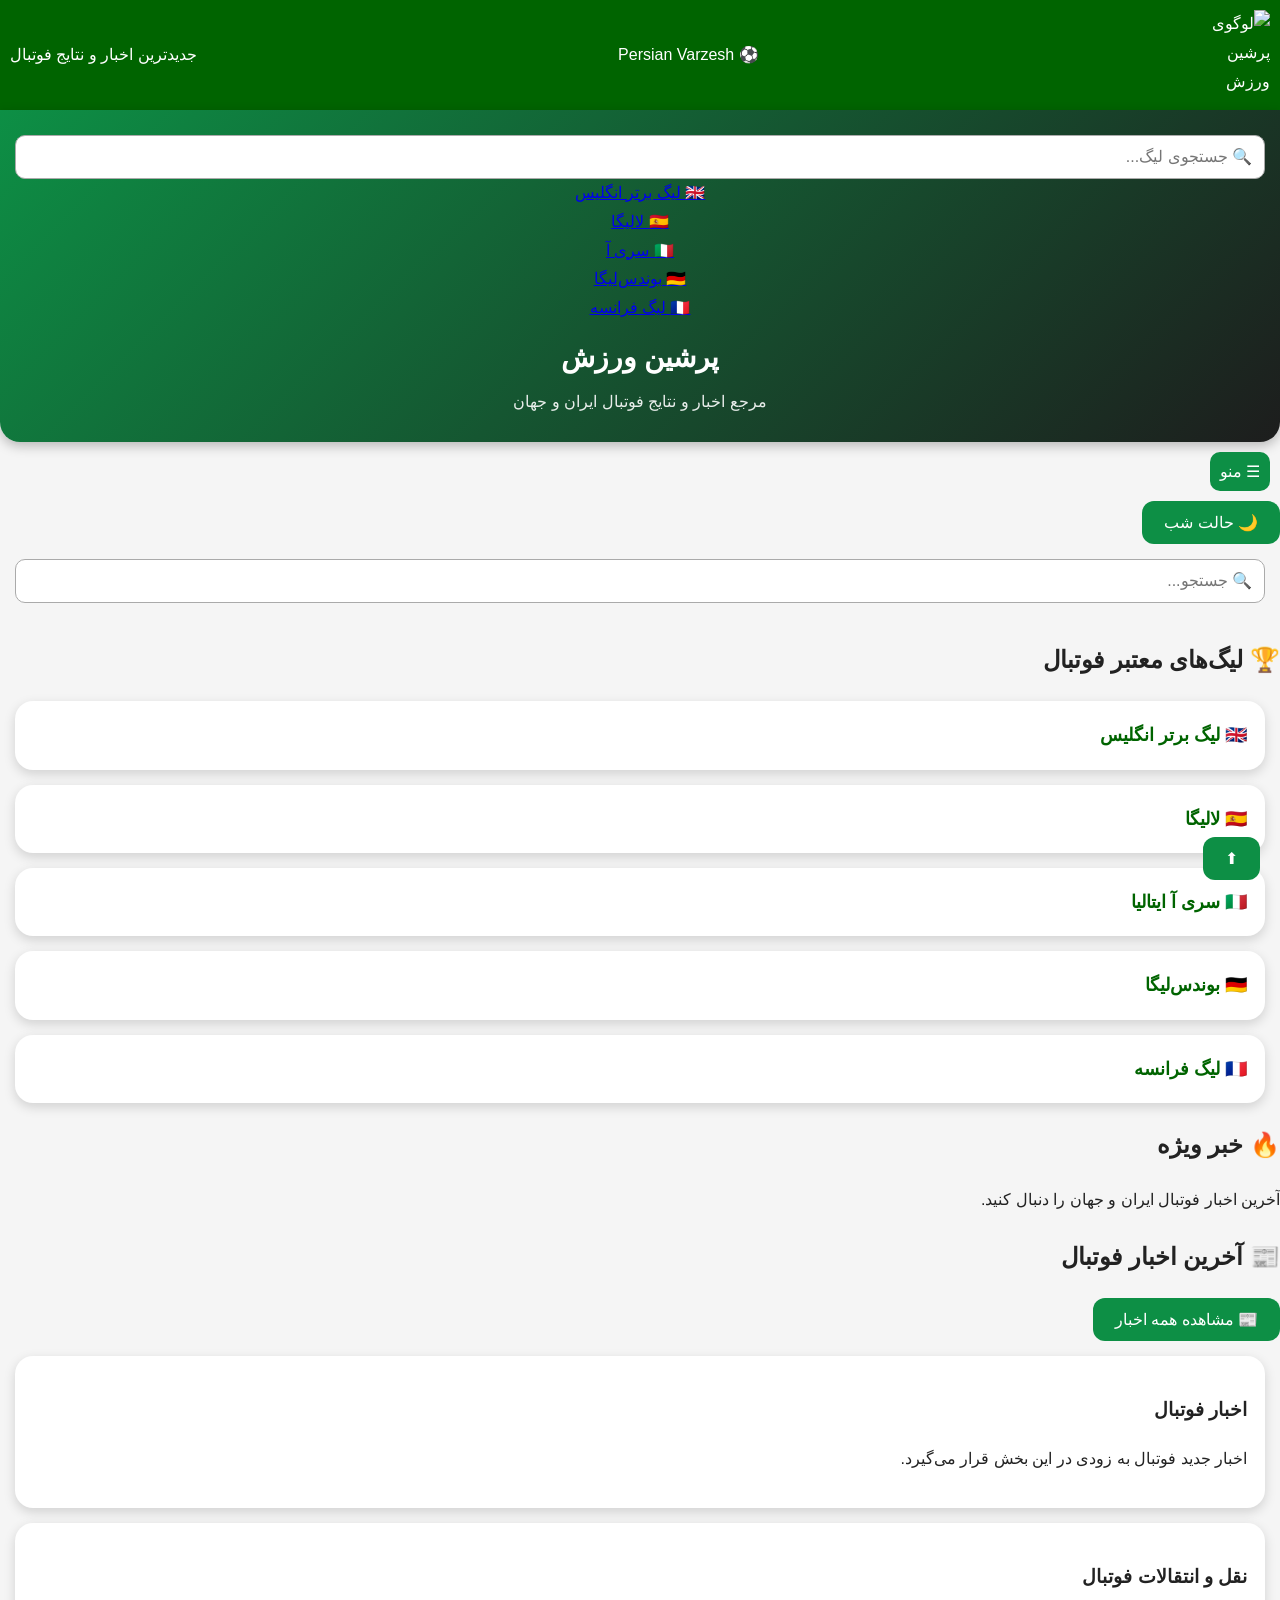
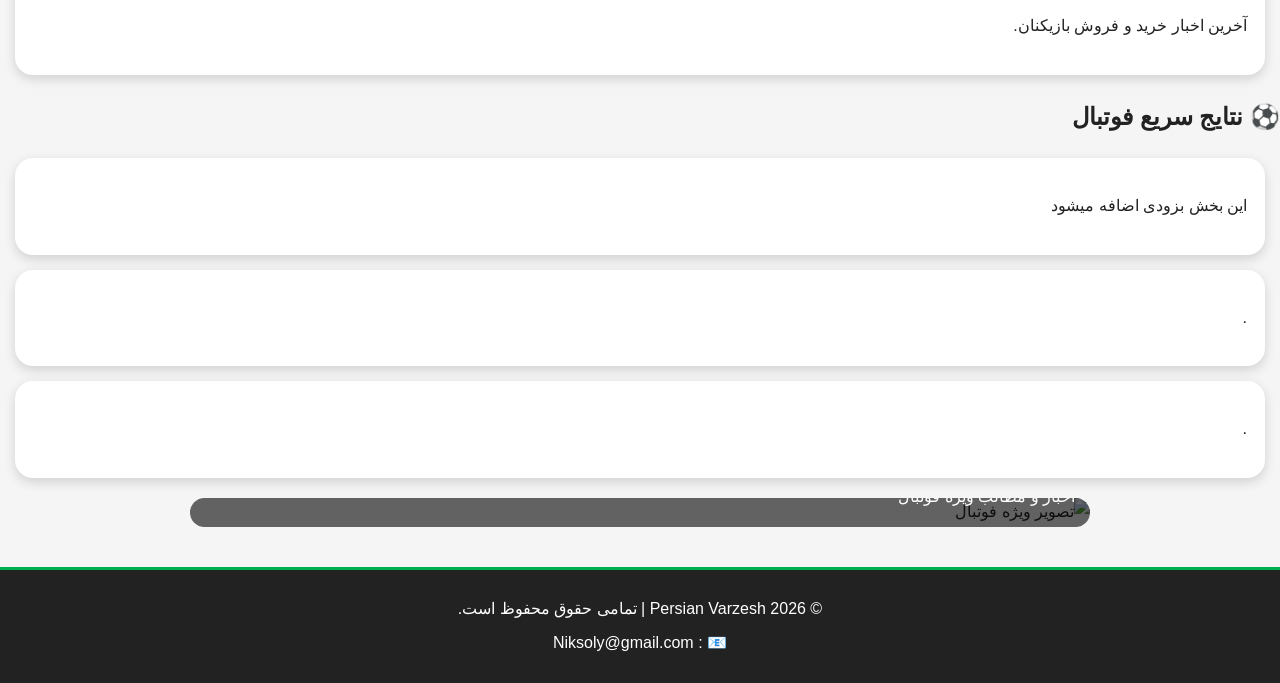
==== commit 79cbf92d: "Update index.html" ====
--- a/index.html
+++ b/index.html
@@ -329,7 +329,7 @@
             <div class="card">
 
                 <p>
-                    منچستر سیتی ۳ - ۱ منتخب لیگ کره جنوبی
+                    این بخش بزودی اضافه میشود
                 </p>
 
             </div>
@@ -338,7 +338,7 @@
             <div class="card">
 
                 <p>
-                    اینتر ۱ - ۱ میلان
+                    .
                 </p>
 
             </div>
@@ -347,7 +347,7 @@
             <div class="card">
 
                 <p>
-                    چلسی ۰ - ۱ یوونتوس
+                    .
                 </p>
 
             </div>
--- a/style.css
+++ b/style.css
@@ -1,349 +1,305 @@
-*{
-
-box-sizing:border-box;
-
-font-family:tahoma;
-
-}
-
-
-body{
-
-margin:0;
-
-background:#f5f5f5;
-
-color:#222;
-
-}
-
-
-.top-bar{
-
-background:#006400;
-
-color:white;
-
-padding:10px;
-
-display:flex;
-
-justify-content:space-between;
-
-}
-
-
-
-header{
-
-background:#009900;
-
-color:white;
-
-text-align:center;
-
-padding:20px;
-
-}
-
-
-
-.menu-btn{
-
-margin:10px;
-
-padding:10px;
-
-border:none;
-
-border-radius:10px;
-
-cursor:pointer;
-
-}
-
-
-
-nav{
-
-display:none;
-
-flex-direction:column;
-
-background:#111;
-
-padding:10px;
-
-}
-
-
-
-nav a{
-
-color:white;
-
-text-decoration:none;
-
-padding:10px;
-
-}
-
-
-
-.card{
-
-background:white;
-
-margin:15px;
-
-padding:15px;
-
-border-radius:15px;
-
-box-shadow:0 2px 8px #aaa;
-
-}
-
-
-
-.card a{
-
-text-decoration:none;
-
-color:#006400;
-
-font-size:18px;
-
-}
-
-
-
-.hero img{
-
-width:100%;
-
-border-radius:15px;
-
-}
-
-
-
-.search-box{
-
-padding:15px;
-
-}
-
-
-
-input{
-
-width:100%;
-
-padding:12px;
-
-border-radius:10px;
-
-border:1px solid #aaa;
-
-}
-
-
-
-button{
-
-background:#009900;
-
-color:white;
-
-border:none;
-
-padding:10px 15px;
-
-border-radius:10px;
-
-cursor:pointer;
-
-}
-
-
-
-.matches-table{
-
-width:90%;
-
-margin:auto;
-
-border-collapse:collapse;
-
-background:white;
-
-}
-
+* {
+    box-sizing: border-box;
+    font-family: Tahoma, Arial, sans-serif;
+}
+
+
+body {
+    margin: 0;
+    background: #f5f5f5;
+    color: #222;
+    line-height: 1.8;
+}
+
+
+/* TOP BAR */
+
+.top-bar {
+    background: #006400;
+    color: white;
+    padding: 10px;
+    display: flex;
+    justify-content: space-between;
+    align-items: center;
+    gap: 10px;
+}
+
+
+/* HEADER */
+
+header {
+    background: linear-gradient(135deg, #0d8f45, #1d1d1d);
+    color: white;
+    text-align: center;
+    padding: 25px 15px;
+    border-radius: 0 0 20px 20px;
+    box-shadow: 0 4px 12px rgba(0, 0, 0, .25);
+}
+
+header h1 {
+    margin: 10px 0 5px;
+    font-size: 28px;
+}
+
+header p {
+    margin: 0;
+    opacity: .9;
+}
+
+header img {
+    width: 90px;
+    height: 90px;
+    border-radius: 50%;
+    background: white;
+    padding: 8px;
+    box-shadow: 0 3px 10px rgba(0, 0, 0, .3);
+}
+
+
+/* MENU */
+
+.menu-btn {
+    margin: 10px;
+    padding: 10px;
+    border: none;
+    border-radius: 10px;
+    cursor: pointer;
+}
+
+
+nav {
+    display: none;
+    flex-direction: column;
+    background: #111;
+    padding: 10px;
+}
+
+
+nav a {
+    color: white;
+    text-decoration: none;
+    padding: 10px;
+}
+
+
+nav a:hover {
+    background: #222;
+    border-radius: 8px;
+}
+
+
+/* SEARCH */
+
+.search-box {
+    padding: 15px;
+}
+
+
+input {
+    width: 100%;
+    padding: 12px;
+    border-radius: 10px;
+    border: 1px solid #aaa;
+    font-size: 16px;
+}
+
+
+/* BUTTONS */
+
+button {
+    background: #0d8f45;
+    color: white;
+    border: none;
+    padding: 12px 22px;
+    border-radius: 12px;
+    font-size: 16px;
+    cursor: pointer;
+    transition: .3s;
+}
+
+
+button:hover {
+    background: #086b33;
+    transform: scale(1.05);
+}
+
+
+/* CARDS */
+
+.card {
+    background: #ffffff;
+    border-radius: 18px;
+    padding: 18px;
+    margin: 15px;
+    box-shadow: 0 4px 12px rgba(0, 0, 0, 0.15);
+    transition: 0.3s;
+}
+
+
+.card:hover {
+    transform: translateY(-4px);
+    box-shadow: 0 8px 18px rgba(0, 0, 0, 0.25);
+}
+
+
+.card a {
+    text-decoration: none;
+    color: #006400;
+    font-size: 18px;
+    font-weight: bold;
+}
+
+
+/* HERO */
+
+.hero img {
+    width: 100%;
+    border-radius: 15px;
+}
+
+
+/* MATCHES */
+
+.matches-table {
+    width: 90%;
+    margin: auto;
+    border-collapse: collapse;
+    background: white;
+}
 
 
 .matches-table td,
-.matches-table th{
-
-border:1px solid #ccc;
-
-padding:10px;
-
-text-align:center;
-
-}
-
-
-
-
-.dark{
-
-background:#111;
-
-color:white;
-
-}
-
+.matches-table th {
+    border: 1px solid #ccc;
+    padding: 10px;
+    text-align: center;
+}
+
+
+.matches-table img {
+    width: 30px;
+    height: 30px;
+    vertical-align: middle;
+    margin-left: 8px;
+    border-radius: 50%;
+}
+
+
+.team-logo {
+    width: 32px;
+    height: 32px;
+    object-fit: contain;
+    vertical-align: middle;
+    margin-left: 8px;
+}
+
+
+/* SLIDER */
+
+.slider {
+    width: 100%;
+    max-width: 900px;
+    margin: 20px auto;
+    position: relative;
+    overflow: hidden;
+    border-radius: 15px;
+}
+
+
+.slide {
+    display: none;
+}
+
+
+.slide.active {
+    display: block;
+}
+
+
+.slide img {
+    width: 100%;
+    display: block;
+}
+
+
+.caption {
+    position: absolute;
+    bottom: 0;
+    width: 100%;
+    background: rgba(0, 0, 0, .6);
+    color: white;
+    padding: 15px;
+}
+
+
+/* DARK MODE */
+
+.dark {
+    background: #121212;
+    color: white;
+}
 
 
 .dark .card,
-.dark .matches-table{
-
-background:#222;
-
-color:white;
-
-}
-
-
-
-#topBtn{
-
-position:fixed;
-
-bottom:20px;
-
-right:20px;
-
-}.dark {
-    background:#121212;
-    color:white;
-}
-
-.dark .card {
-    background:#222;
-    color:white;
-}
+.dark .matches-table {
+    background: #222;
+    color: white;
+}
+
 
 .dark header {
-    background:#1b1b1b;
-    color:white;
-}
+    background: #1b1b1b;
+    color: white;
+}
+
 
 .dark button {
-    background:#333;
-    color:white;
-}.slider{
-    width:100%;
-    max-width:900px;
-    margin:20px auto;
-    position:relative;
-    overflow:hidden;
-    border-radius:15px;
-}
-
-.slide{
-    display:none;
-}
-
-.slide.active{
-    display:block;
-}
-
-.slide img{
-    width:100%;
-    display:block;
-}
-
-.caption{
-    position:absolute;
-    bottom:0;
-    width:100%;
-    background:rgba(0,0,0,.6);
-    color:white;
-    padding:15px;
-}.matches-table img{
-    width:30px;
-    height:30px;
-    vertical-align:middle;
-    margin-left:8px;
-    border-radius:50%;
-}.team-logo{
-    width:32px;
-    height:32px;
-    object-fit:contain;
-    vertical-align:middle;
-    margin-left:8px;
-}.footer{
-    margin-top:40px;
-    padding:20px;
-    text-align:center;
-    background:#222;
-    color:white;
-    border-top:3px solid #00b050;
-}
-
-.footer p{
-    margin:5px 0;
-}.card{
-    background:#ffffff;
-    border-radius:18px;
-    padding:18px;
-    margin:15px;
-    box-shadow:0 4px 12px rgba(0,0,0,0.15);
-    transition:0.3s;
-}
-
-.card:hover{
-    transform:translateY(-4px);
-    box-shadow:0 8px 18px rgba(0,0,0,0.25);
-}button{
-    background:#0d8f45;
-    color:white;
-    border:none;
-    padding:12px 22px;
-    border-radius:12px;
-    font-size:16px;
-    cursor:pointer;
-    transition:.3s;
-}
-
-button:hover{
-    background:#086b33;
-    transform:scale(1.05);
-}header{
-    background:linear-gradient(135deg,#0d8f45,#1d1d1d);
-    color:white;
-    text-align:center;
-    padding:25px 15px;
-    border-radius:0 0 20px 20px;
-    box-shadow:0 4px 12px rgba(0,0,0,.25);
-}
-
-header h1{
-    margin:10px 0 5px;
-    font-size:28px;
-}
-
-header p{
-    margin:0;
-    opacity:.9;
-}
-
-header img{
-    width:90px;
-    border-radius:50%;
-    background:white;
-    padding:8px;
-    box-shadow:0 3px 10px rgba(0,0,0,.3);
-}+    background: #333;
+    color: white;
+}
+
+
+/* TOP BUTTON */
+
+#topBtn {
+    position: fixed;
+    bottom: 20px;
+    right: 20px;
+}
+
+
+/* FOOTER */
+
+.footer {
+    margin-top: 40px;
+    padding: 20px;
+    text-align: center;
+    background: #222;
+    color: white;
+    border-top: 3px solid #00b050;
+}
+
+
+.footer p {
+    margin: 5px 0;
+}
+
+
+/* MOBILE */
+
+@media (max-width: 600px) {
+
+    .top-bar {
+        flex-direction: column;
+        text-align: center;
+    }
+
+    header h1 {
+        font-size: 24px;
+    }
+
+    .card {
+        margin: 10px;
+    }
+
+}
